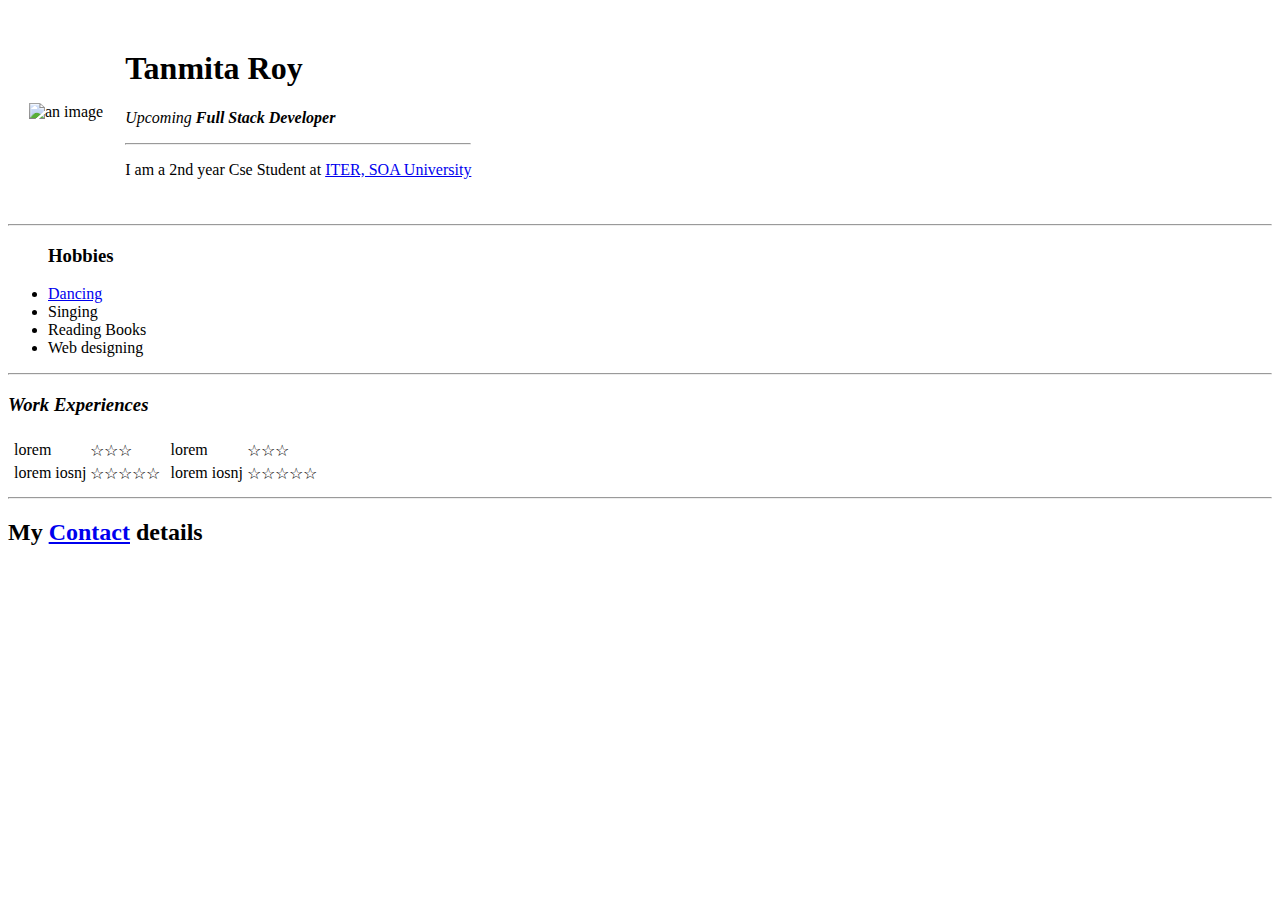
==== index.html @ fc180461 "Update index.html" ====
<!DOCTYPE html>
<html lang="en" dir="ltr">

<head>
  <meta charset="utf-8">
  <title>💚My personal site💚</title>
</head>

<body>
  <table cellspacing="20px">
    <tr>
      <td><img src="C:\Users\tanmi\Desktop\web dev\New folder\HTML-personal site\whatsapp.jpeg" alt="an image" style="height:200px;"></td>
      <td>
        <h1>Tanmita Roy</h1>
        <p><em>Upcoming <strong>Full Stack Developer</strong></em></p>
        <hr>
        <p>I am a 2nd year Cse Student at <a href="https://www.soa.ac.in/iter">ITER, SOA University</a> </p>
      </td>
    </tr>
  </table>
  <hr>
  <ul>
    <h3><strong>Hobbies</strong></h3>
    <li> <a href="https://www.youtube.com/watch?v=CuklIb9d3fI">Dancing</a></li>
    <li>Singing</li>
    <li>Reading Books</li>
    <li>Web designing</li>
  </ul>
  <hr>
  <h3><em>Work Experiences</em></h3>
  <table>
    <tr>
      <td>
        <table>
          <tr>
            <td>lorem</td>
            <td> ☆☆☆</td>
          </tr>
          <tr>
            <td>lorem iosnj</td>
            <td> ☆☆☆☆☆</td>
          </tr>
        </table>
      </td>


      <td>
        <table>
          <tr>
            <td>lorem</td>
            <td> ☆☆☆</td>
          </tr>
          <tr>
            <td>lorem iosnj </td>
            <td> ☆☆☆☆☆</td>
          </tr>
        </table>
      </td>
    </tr>
  </table>
  <hr>

  <h2>My <a href="C:\Users\tanmi\Desktop\web dev\New folder\HTML-personal site\contact.html target="_blank">Contact</a> details</h2>
</body>

</html>
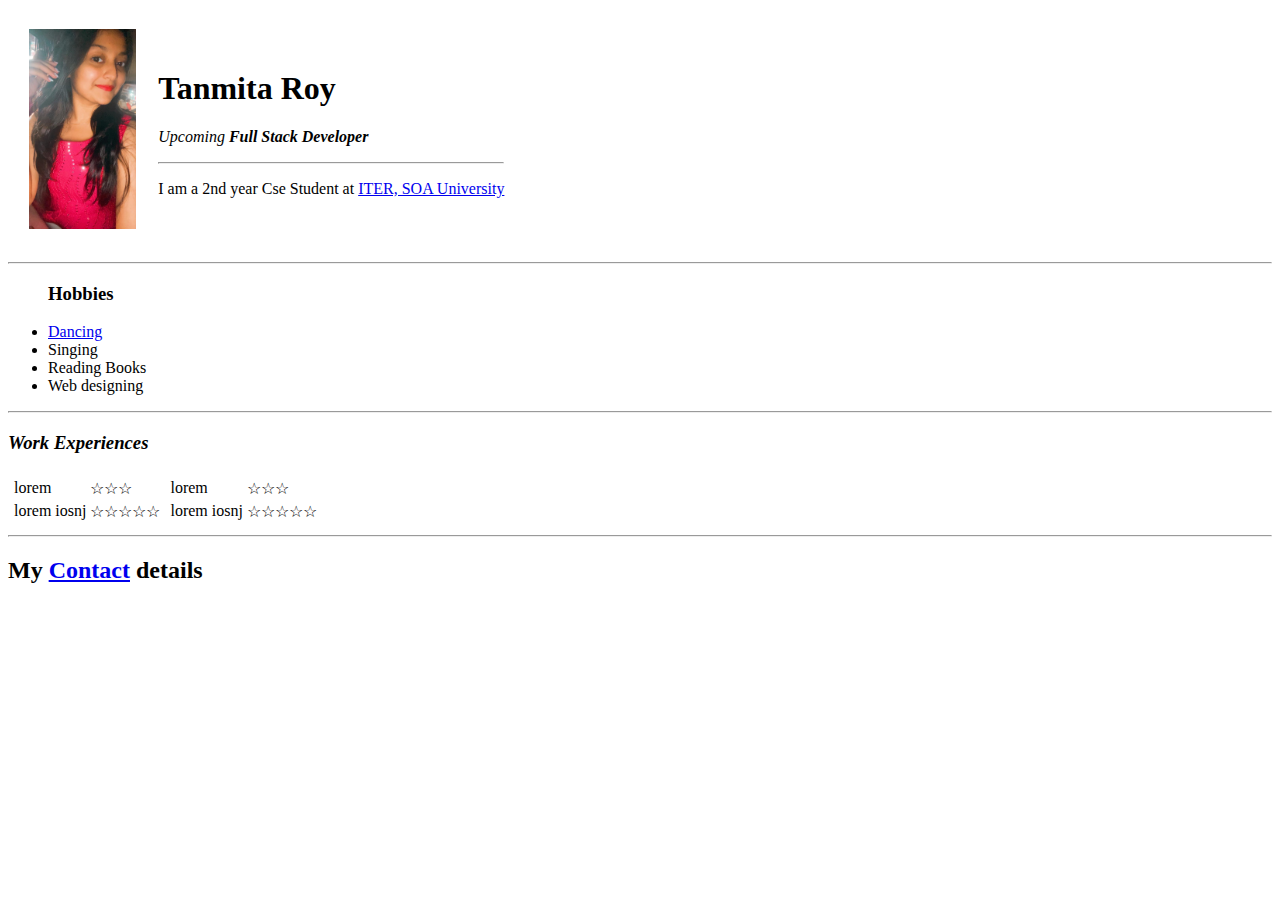
==== commit 50c30fd0: "Update index.html" ====
--- a/index.html
+++ b/index.html
@@ -5,11 +5,11 @@
   <meta charset="utf-8">
   <title>💚My personal site💚</title>
 </head>
-
+<link rel="stylesheet" href="style.css">
 <body>
   <table cellspacing="20px">
     <tr>
-      <td><img src="C:\Users\tanmi\Desktop\web dev\New folder\HTML-personal site\whatsapp.jpeg" alt="an image" style="height:200px;"></td>
+      <td><img src="whatsapp.jpeg" alt="an image" style="height:200px;"></td>
       <td>
         <h1>Tanmita Roy</h1>
         <p><em>Upcoming <strong>Full Stack Developer</strong></em></p>
@@ -60,7 +60,7 @@
   </table>
   <hr>
 
-  <h2>My <a href="C:\Users\tanmi\Desktop\web dev\New folder\HTML-personal site\contact.html target="_blank">Contact</a> details</h2>
+  <h2>My <a href="contact.html" target="_blank">Contact</a> details</h2>
 </body>
 
 </html>
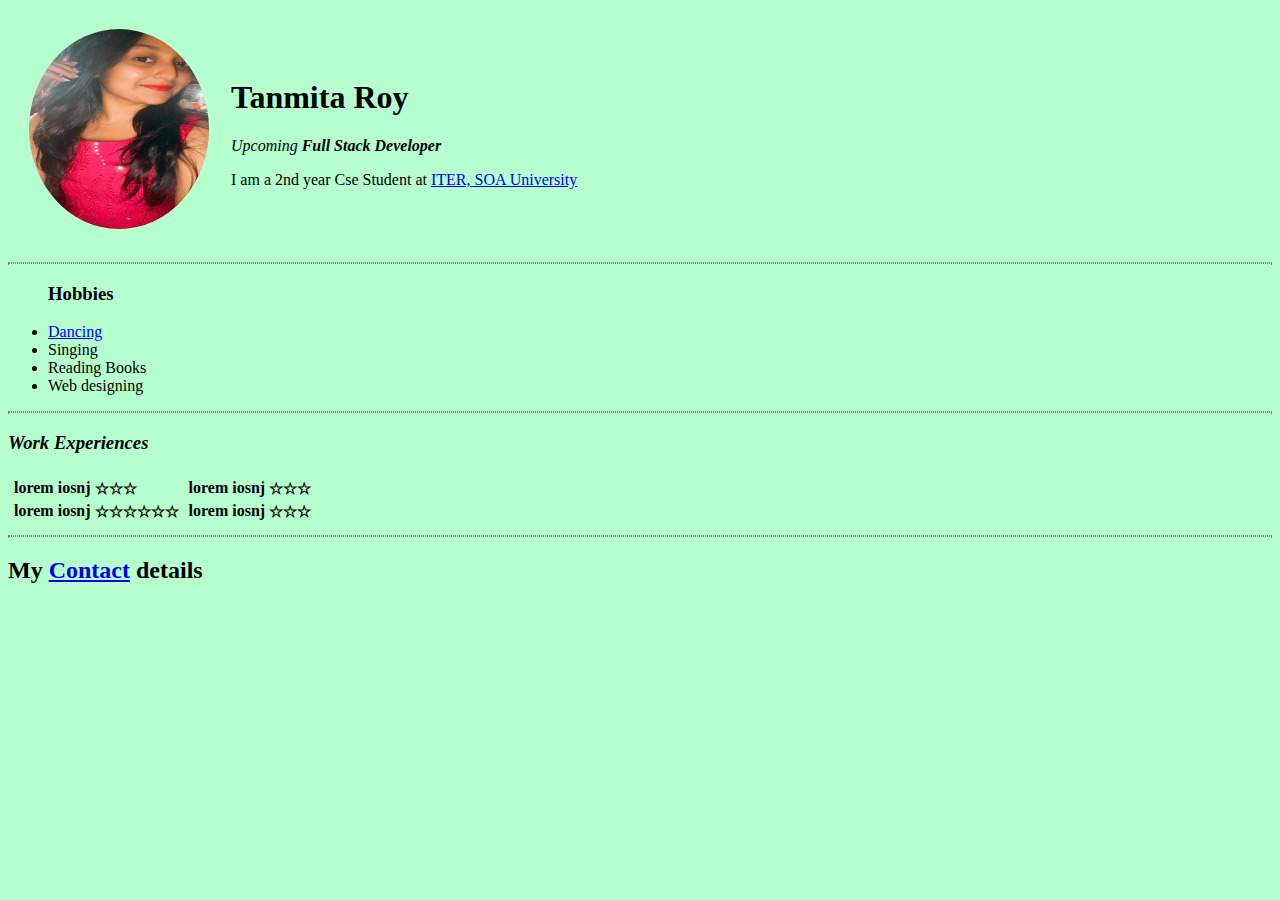
==== commit dbb8ac15: "Update index.html" ====
--- a/index.html
+++ b/index.html
@@ -9,11 +9,11 @@
 <body>
   <table cellspacing="20px">
     <tr>
-      <td><img src="whatsapp.jpeg" alt="an image" style="height:200px;"></td>
+      <td><img src="whatsapp.jpeg" alt="an image" style="height:200px; border-radius:100%; width: 180px;"></td>
       <td>
         <h1>Tanmita Roy</h1>
         <p><em>Upcoming <strong>Full Stack Developer</strong></em></p>
-        <hr>
+
         <p>I am a 2nd year Cse Student at <a href="https://www.soa.ac.in/iter">ITER, SOA University</a> </p>
       </td>
     </tr>
@@ -29,16 +29,16 @@
   <hr>
   <h3><em>Work Experiences</em></h3>
   <table>
-    <tr>
+    <tr >
       <td>
         <table>
-          <tr>
-            <td>lorem</td>
-            <td> ☆☆☆</td>
+          <tr >
+            <td class="t"><b>lorem iosnj</b></td>
+            <td class="t"> <b>☆☆☆</b></td>
           </tr>
           <tr>
-            <td>lorem iosnj</td>
-            <td> ☆☆☆☆☆</td>
+            <td class="t"><b>lorem iosnj</b></td>
+            <td class="t"> <b>☆☆☆☆☆☆</b></td>
           </tr>
         </table>
       </td>
@@ -47,12 +47,12 @@
       <td>
         <table>
           <tr>
-            <td>lorem</td>
-            <td> ☆☆☆</td>
+            <td id="t"><b>lorem iosnj</b></td>
+            <td id="t"><b>☆☆☆</b></td>
           </tr>
           <tr>
-            <td>lorem iosnj </td>
-            <td> ☆☆☆☆☆</td>
+            <td id="t"><b>lorem iosnj</b> </td>
+            <td id="t"> <b>☆☆☆</b></td>
           </tr>
         </table>
       </td>
--- a/style.css
+++ b/style.css
@@ -0,0 +1,6 @@
+body{
+  background-color: #B6FFCE;
+}
+hr{
+  border-style:dotted;
+}
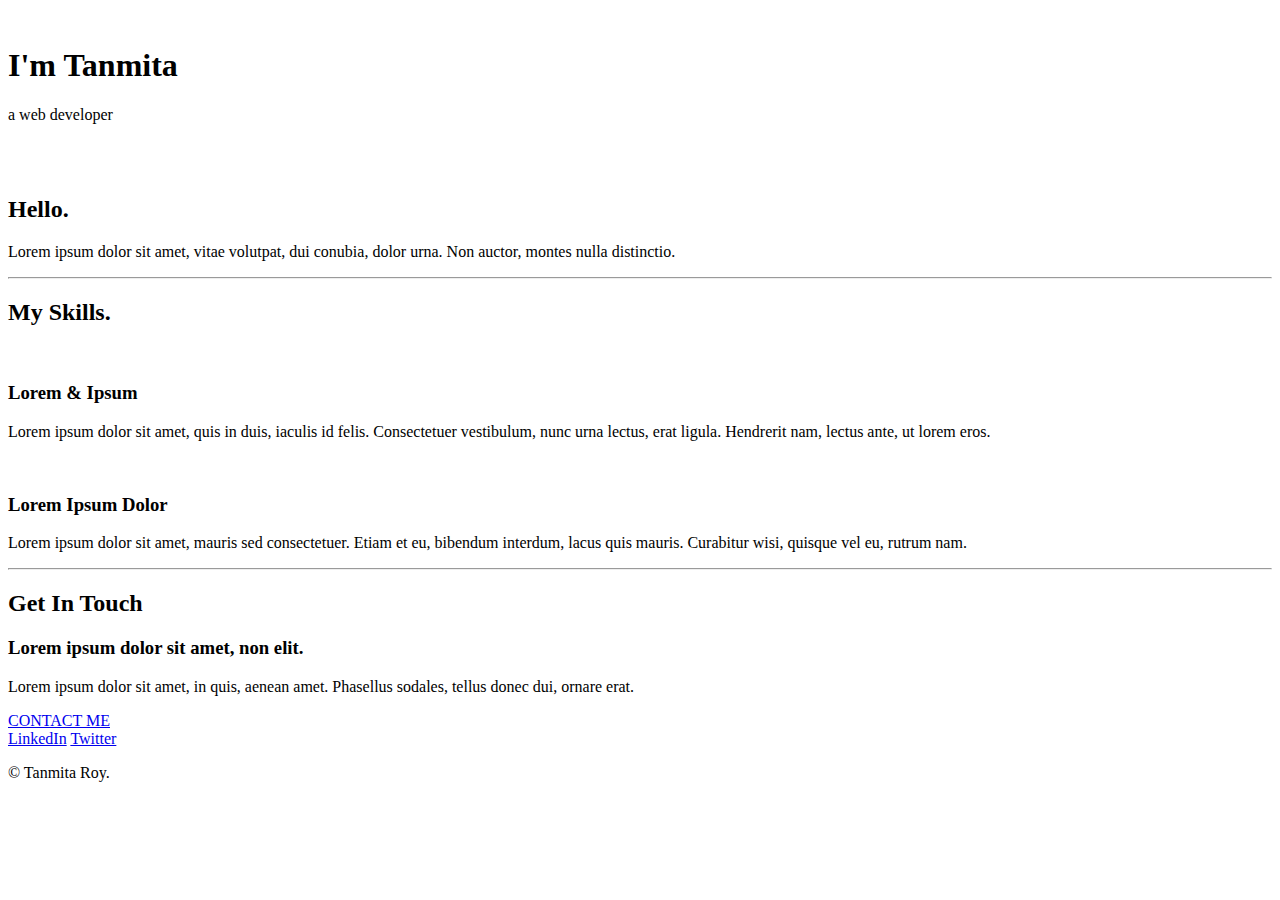
==== commit 482413ef: "Update index.html" ====
--- a/index.html
+++ b/index.html
@@ -1,66 +1,53 @@
 <!DOCTYPE html>
 <html lang="en" dir="ltr">
-
-<head>
-  <meta charset="utf-8">
-  <title>💚My personal site💚</title>
-</head>
-<link rel="stylesheet" href="style.css">
-<body>
-  <table cellspacing="20px">
-    <tr>
-      <td><img src="whatsapp.jpeg" alt="an image" style="height:200px; border-radius:100%; width: 180px;"></td>
-      <td>
-        <h1>Tanmita Roy</h1>
-        <p><em>Upcoming <strong>Full Stack Developer</strong></em></p>
-
-        <p>I am a 2nd year Cse Student at <a href="https://www.soa.ac.in/iter">ITER, SOA University</a> </p>
-      </td>
-    </tr>
-  </table>
-  <hr>
-  <ul>
-    <h3><strong>Hobbies</strong></h3>
-    <li> <a href="https://www.youtube.com/watch?v=CuklIb9d3fI">Dancing</a></li>
-    <li>Singing</li>
-    <li>Reading Books</li>
-    <li>Web designing</li>
-  </ul>
-  <hr>
-  <h3><em>Work Experiences</em></h3>
-  <table>
-    <tr >
-      <td>
-        <table>
-          <tr >
-            <td class="t"><b>lorem iosnj</b></td>
-            <td class="t"> <b>☆☆☆</b></td>
-          </tr>
-          <tr>
-            <td class="t"><b>lorem iosnj</b></td>
-            <td class="t"> <b>☆☆☆☆☆☆</b></td>
-          </tr>
-        </table>
-      </td>
+  <head>
+    <meta charset="utf-8">
+    <title>Tanmita Roy</title>
+    <link rel="stylesheet" href="styles.css">
+    <link rel="icon" href="favicon.ico">
+  </head>
+  <body>
+    <div class="top">
+      <img src="images\cloud.png" alt="" class="top-cloud">
+      <h1><span>I'm Tanmita</span></h1>
+      <p>a web developer</p>
+        <img src="images\cloud.png" alt="" class="bottom-cloud">
+          <img src="images\mountain.png" alt="">
+    </div>
+    <div class="middle-container">
+      <div class="profile">
+        <img src="images\android-chrome-192x192.png" alt="" style="border-radius:200%;">
+        <h2>Hello.</h2>
+        <p>Lorem ipsum dolor sit amet, vitae volutpat, dui conubia, dolor urna. Non auctor, montes nulla distinctio.</p>
+      </div>
+      <hr>
+      <div class="skills">
+        <h2>My Skills.</h2>
+        <div class="skill-row">
+          <img class="comp" src="images\computer.png" alt="" style="border-radius:100%;">
+          <h3>Lorem & Ipsum</h3>
+          <p>Lorem ipsum dolor sit amet, quis in duis, iaculis id felis. Consectetuer vestibulum, nunc urna lectus, erat ligula. Hendrerit nam, lectus ante, ut lorem eros.</p>
+        </div>
+        <div class="skill-row">
+          <img class="chilli" src="images\chillies.png" alt="">
+          <h3>Lorem Ipsum Dolor</h3>
+          <p>Lorem ipsum dolor sit amet, mauris sed consectetuer. Etiam et eu, bibendum interdum, lacus quis mauris. Curabitur wisi, quisque vel eu, rutrum nam.</p>
+        </div>
+      </div>
+      <hr>
+      <div class="contact-me">
+        <h2>Get In Touch</h2>
+        <h3>Lorem ipsum dolor sit amet, non elit.</h3>
+        <p>Lorem ipsum dolor sit amet, in quis, aenean amet. Phasellus sodales, tellus donec dui, ornare erat.</p>
+        <a class="btn" href="mailto:tanmitaroy0112@gmail.com">CONTACT ME</a>
+      </div>
+    </div>
 
 
-      <td>
-        <table>
-          <tr>
-            <td id="t"><b>lorem iosnj</b></td>
-            <td id="t"><b>☆☆☆</b></td>
-          </tr>
-          <tr>
-            <td id="t"><b>lorem iosnj</b> </td>
-            <td id="t"> <b>☆☆☆</b></td>
-          </tr>
-        </table>
-      </td>
-    </tr>
-  </table>
-  <hr>
-
-  <h2>My <a href="contact.html" target="_blank">Contact</a> details</h2>
-</body>
-
+    <div class="bottom-container">
+      <a class="footer-link" href="https://www.linkedin.com/">LinkedIn</a>
+      <a class="footer-link" href="https://twitter.com/">Twitter</a>
+      <p>© Tanmita Roy.</p>
+    </div>
+  </body>
 </html>
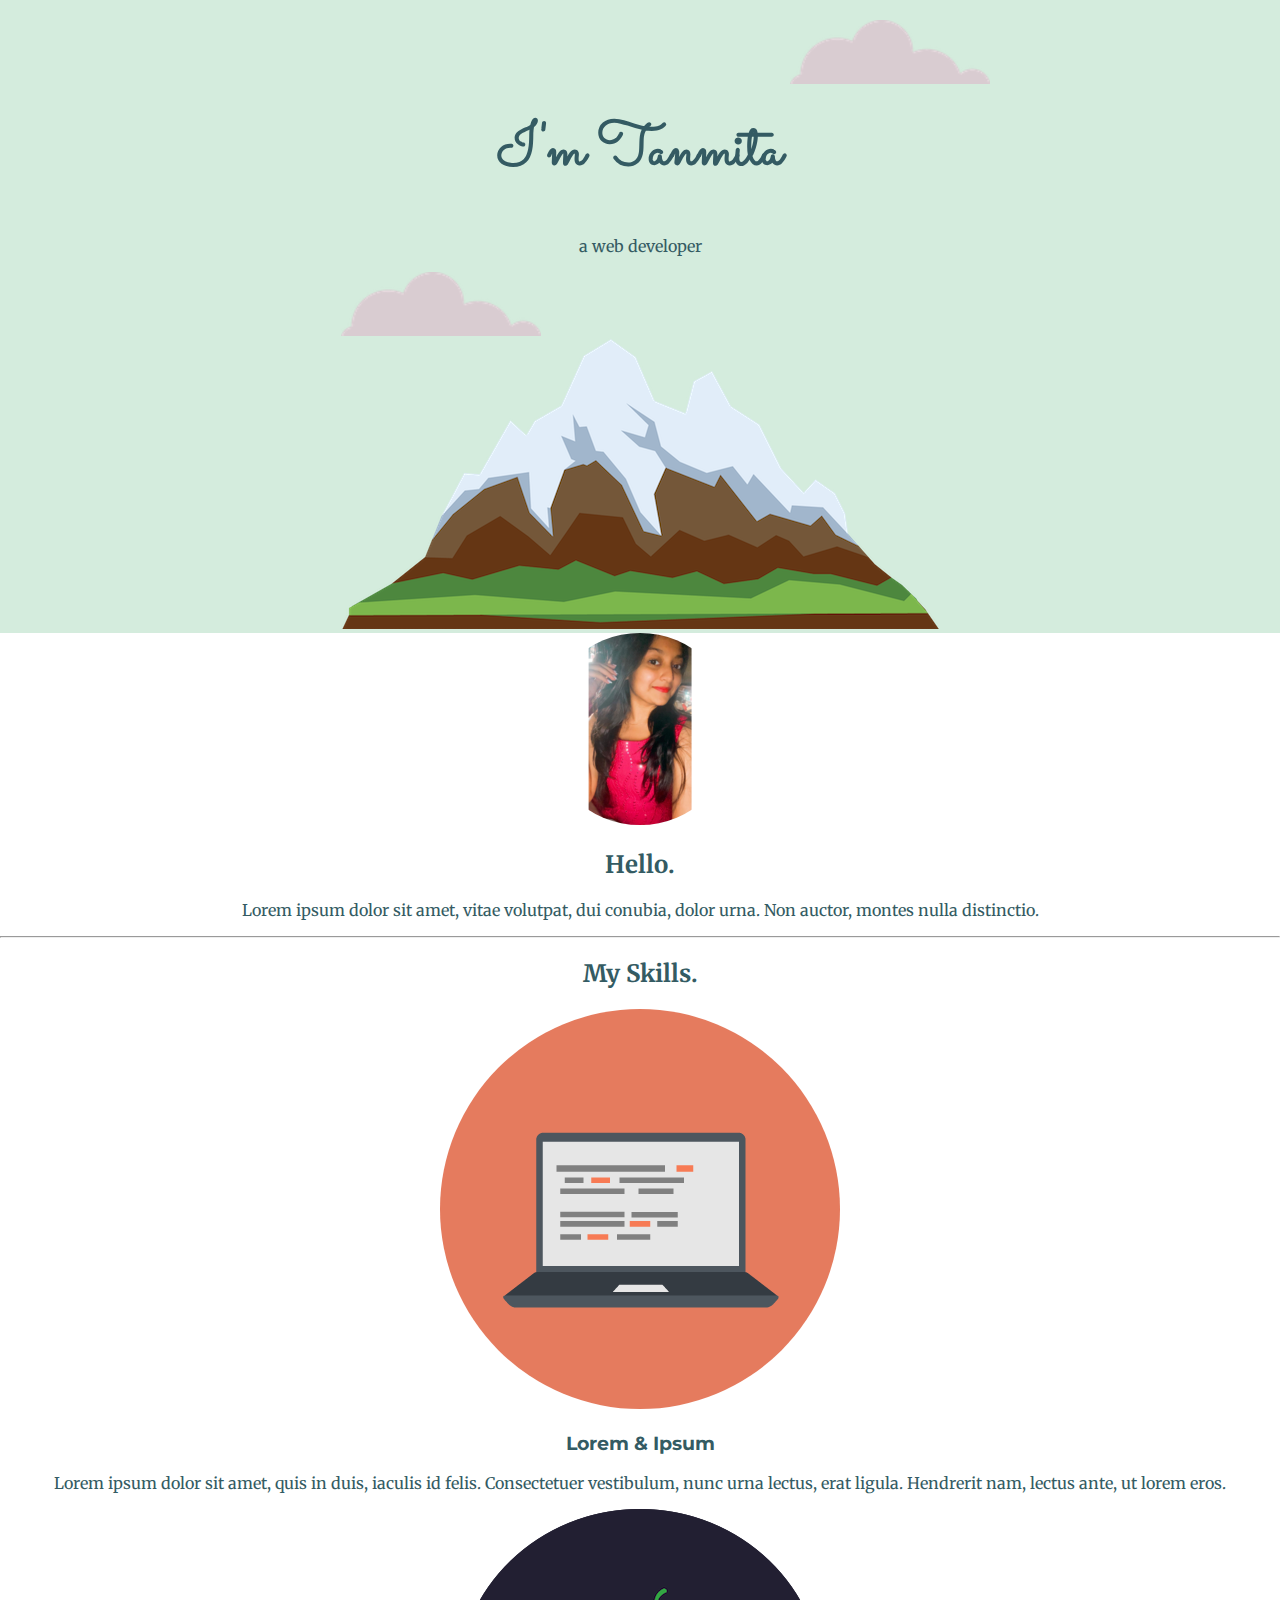
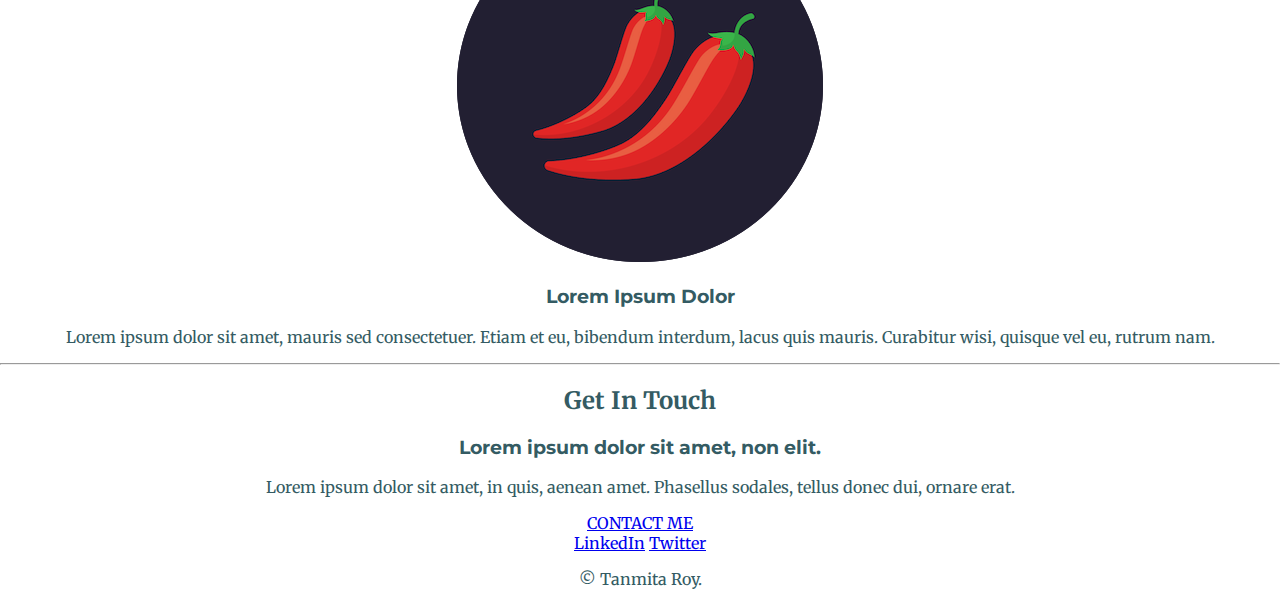
==== commit 93e0050e: "Update index.html" ====
--- a/index.html
+++ b/index.html
@@ -3,7 +3,7 @@
   <head>
     <meta charset="utf-8">
     <title>Tanmita Roy</title>
-    <link rel="stylesheet" href="styles.css">
+    <link rel="stylesheet" href="style.css">
     <link rel="icon" href="favicon.ico">
   </head>
   <body>
--- a/style.css
+++ b/style.css
@@ -0,0 +1,33 @@
+@import url('https://fonts.googleapis.com/css2?family=Merriweather:ital,wght@1,300&family=Montserrat:ital,wght@1,300&family=Sacramento&display=swap');
+body{
+  margin:0;
+  text-align: center;
+  font-family: 'Merriweather', serif;
+  color:#345B63;
+}
+.top{
+  background-color: #D4ECDD;
+  position:relative;
+}
+h1{
+  margin-top:0;
+font-family: 'Sacramento', cursive;
+font-size: 60px;
+}
+h3{
+  font-family: 'Montserrat', sans-serif;
+
+}
+.bottom-cloud{
+position:absolute;
+  width:200px;
+  margin-right: 300px;
+}
+
+.top-cloud{
+  margin:20px 0px 20px 500px ;
+  width:200px;
+}
+.comp {
+  border-radius: 80%;
+}
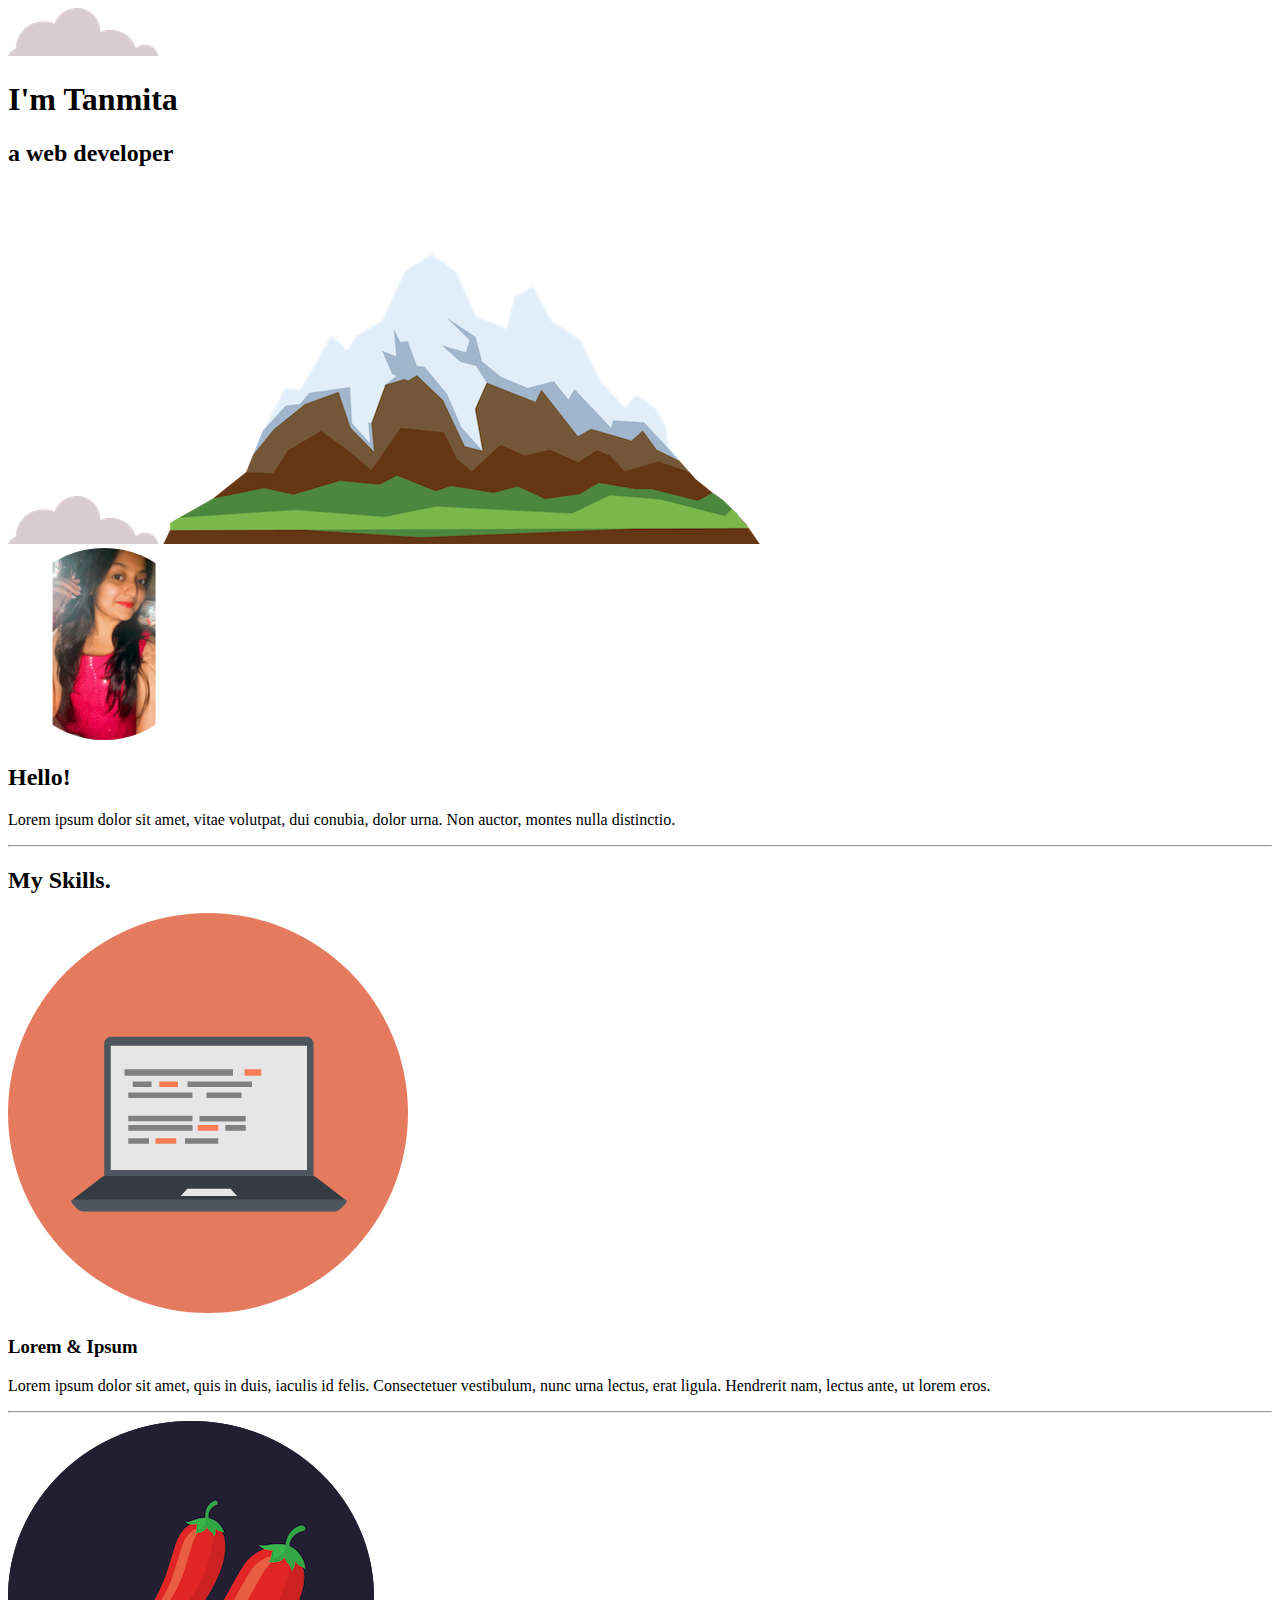
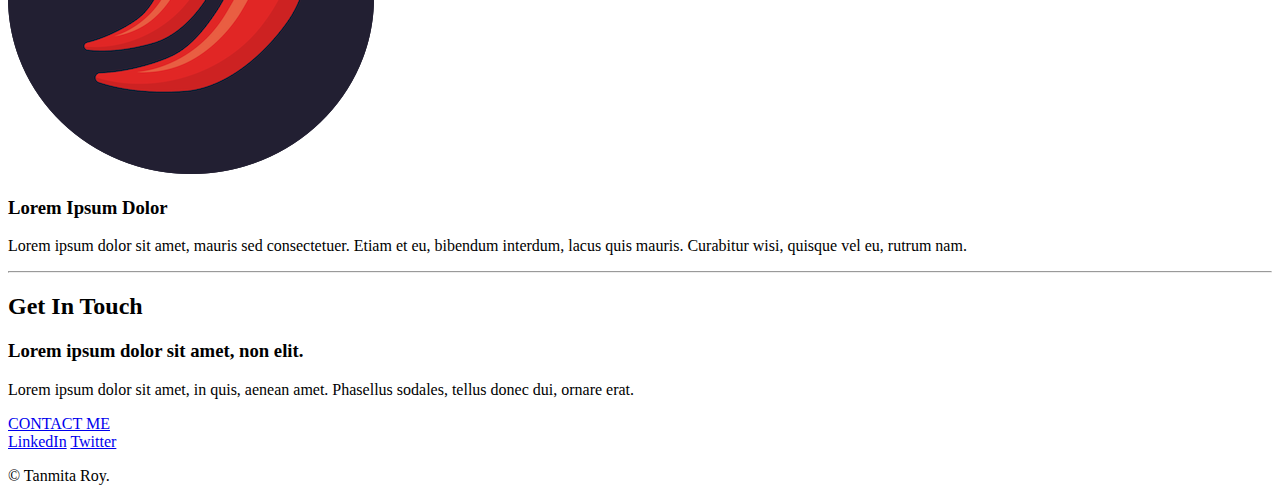
==== commit 629de7db: "Update index.html" ====
--- a/index.html
+++ b/index.html
@@ -1,53 +1,58 @@
 <!DOCTYPE html>
 <html lang="en" dir="ltr">
-  <head>
-    <meta charset="utf-8">
-    <title>Tanmita Roy</title>
-    <link rel="stylesheet" href="style.css">
-    <link rel="icon" href="favicon.ico">
-  </head>
-  <body>
-    <div class="top">
-      <img src="images\cloud.png" alt="" class="top-cloud">
-      <h1><span>I'm Tanmita</span></h1>
-      <p>a web developer</p>
-        <img src="images\cloud.png" alt="" class="bottom-cloud">
-          <img src="images\mountain.png" alt="">
+
+<head>
+  <meta charset="utf-8">
+  <title>Tanmita Roy</title>
+  <link rel="stylesheet" href="styles.css">
+  <link rel="icon" href="favicon.ico">
+</head>
+
+<body>
+  <div class="top">
+    <img src="images\cloud.png" alt="" class="top-cloud">
+    <h1><span>I'm Tanmita</span></h1>
+    <h2>a web developer</h2>
+    <img src="images\cloud.png" alt="" class="bottom-cloud">
+    <img src="images\mountain.png" alt="">
+  </div>
+  <div class="middle-container">
+    <div class="profile">
+      <img src="images\android-chrome-192x192.png" alt="" style="border-radius:200%;" >
+      <h2>Hello!</h2>
+      <p>Lorem ipsum dolor sit amet, vitae volutpat, dui conubia, dolor urna. Non auctor, montes nulla distinctio.</p>
     </div>
-    <div class="middle-container">
-      <div class="profile">
-        <img src="images\android-chrome-192x192.png" alt="" style="border-radius:200%;">
-        <h2>Hello.</h2>
-        <p>Lorem ipsum dolor sit amet, vitae volutpat, dui conubia, dolor urna. Non auctor, montes nulla distinctio.</p>
+    <hr>
+    <div class="skills">
+      <h2>My Skills.</h2>
+      <div class="skill-row">
+        <img class="comp-img" src="images\computer.png" alt="" style="border-radius:100%;">
+        <h3>Lorem & Ipsum</h3>
+        <p>Lorem ipsum dolor sit amet, quis in duis, iaculis id felis. Consectetuer vestibulum, nunc urna lectus, erat ligula. Hendrerit nam, lectus ante, ut lorem eros.</p>
       </div>
       <hr>
-      <div class="skills">
-        <h2>My Skills.</h2>
-        <div class="skill-row">
-          <img class="comp" src="images\computer.png" alt="" style="border-radius:100%;">
-          <h3>Lorem & Ipsum</h3>
-          <p>Lorem ipsum dolor sit amet, quis in duis, iaculis id felis. Consectetuer vestibulum, nunc urna lectus, erat ligula. Hendrerit nam, lectus ante, ut lorem eros.</p>
-        </div>
-        <div class="skill-row">
-          <img class="chilli" src="images\chillies.png" alt="">
-          <h3>Lorem Ipsum Dolor</h3>
-          <p>Lorem ipsum dolor sit amet, mauris sed consectetuer. Etiam et eu, bibendum interdum, lacus quis mauris. Curabitur wisi, quisque vel eu, rutrum nam.</p>
-        </div>
+      <div class="skill-row">
+        <img class="chilli-img" src="images\chillies.png" alt="">
+        <h3>Lorem Ipsum Dolor</h3>
+        <p>Lorem ipsum dolor sit amet, mauris sed consectetuer. Etiam et eu, bibendum interdum, lacus quis mauris. Curabitur wisi, quisque vel eu, rutrum nam.</p>
       </div>
-      <hr>
-      <div class="contact-me">
-        <h2>Get In Touch</h2>
-        <h3>Lorem ipsum dolor sit amet, non elit.</h3>
-        <p>Lorem ipsum dolor sit amet, in quis, aenean amet. Phasellus sodales, tellus donec dui, ornare erat.</p>
-        <a class="btn" href="mailto:tanmitaroy0112@gmail.com">CONTACT ME</a>
-      </div>
+
     </div>
+    <hr>
+    <div class="contact-me">
+      <h2>Get In Touch</h2>
+      <h3>Lorem ipsum dolor sit amet, non elit.</h3>
+      <p class="gh">Lorem ipsum dolor sit amet, in quis, aenean amet. Phasellus sodales, tellus donec dui, ornare erat.</p>
+      <a class="btn" href="mailto:tanmitaroy0112@gmail.com">CONTACT ME</a>
+    </div>
+  </div>
 
 
-    <div class="bottom-container">
-      <a class="footer-link" href="https://www.linkedin.com/">LinkedIn</a>
-      <a class="footer-link" href="https://twitter.com/">Twitter</a>
-      <p>© Tanmita Roy.</p>
-    </div>
-  </body>
+  <div class="bottom-container">
+    <a class="footer-link" href="https://www.linkedin.com/">LinkedIn</a>
+    <a class="footer-link" href="https://twitter.com/">Twitter</a>
+    <p class="m">© Tanmita Roy.</p>
+  </div>
+</body>
+
 </html>
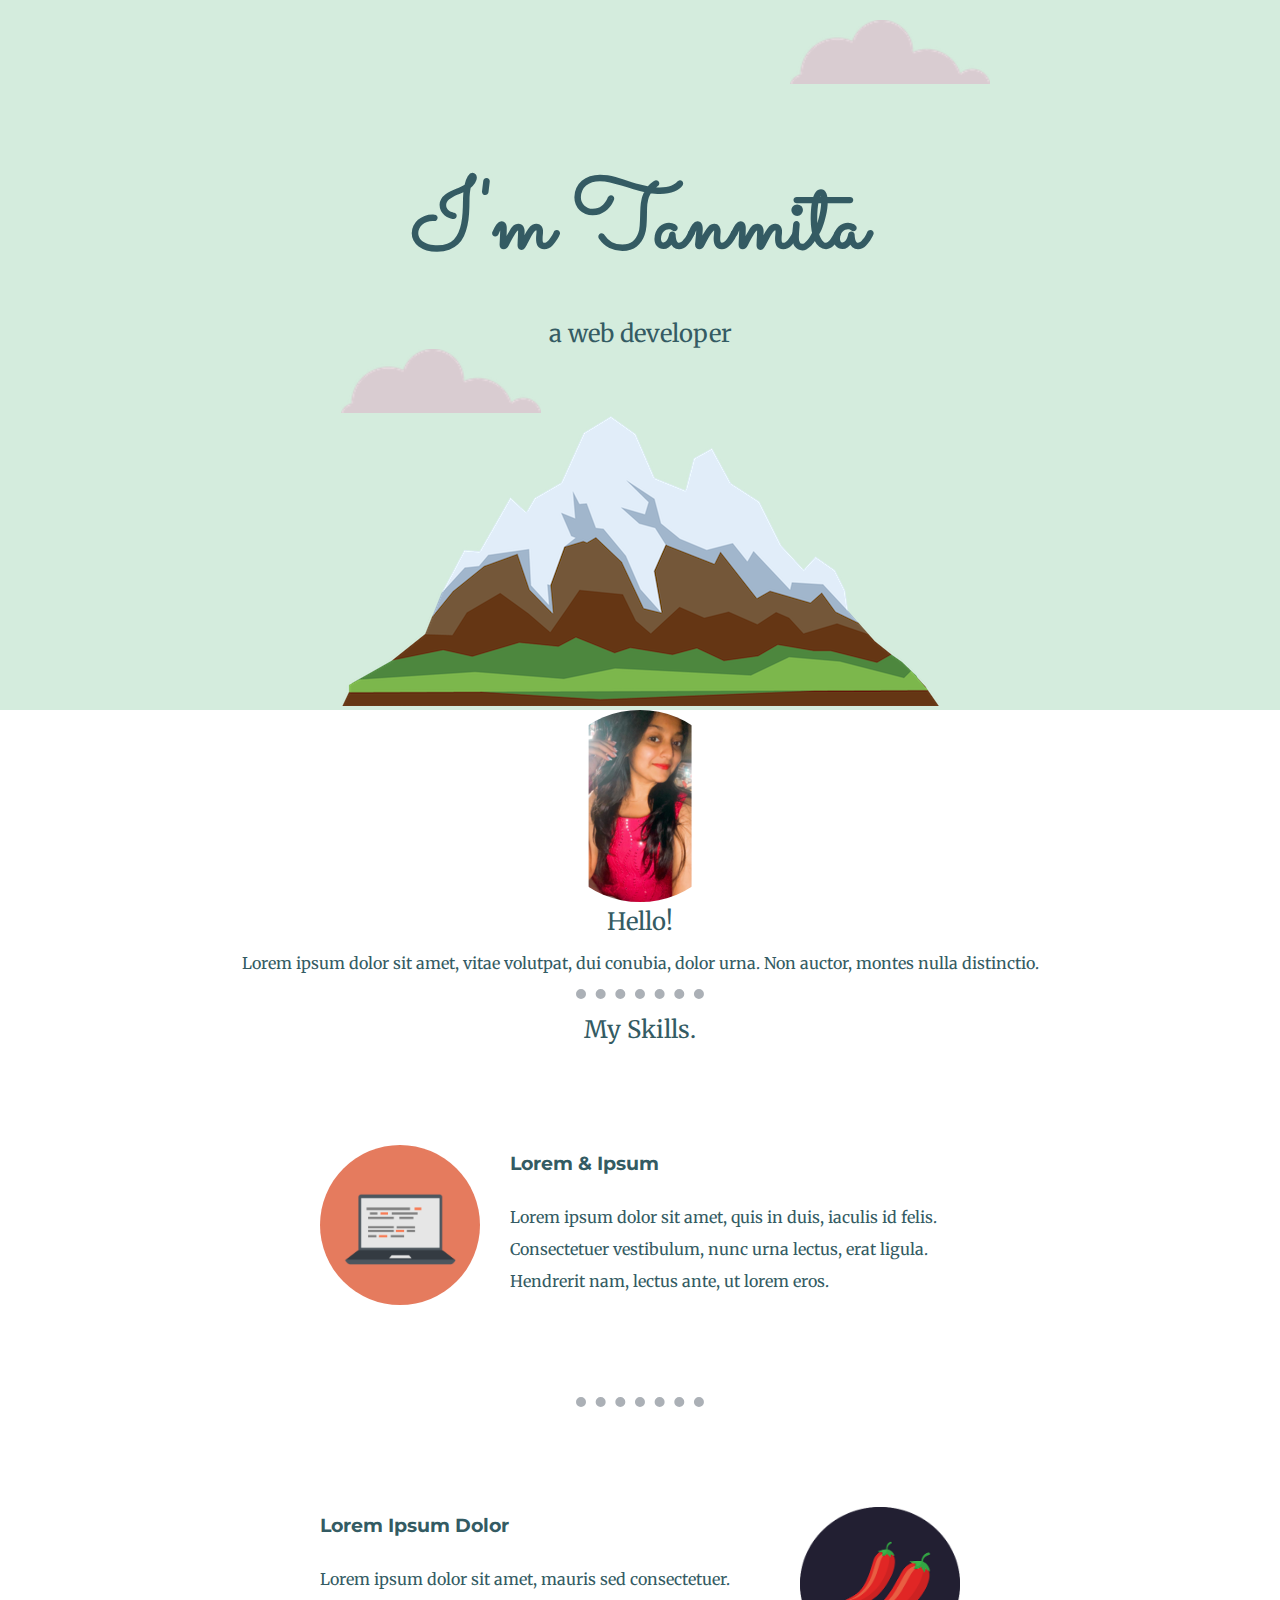
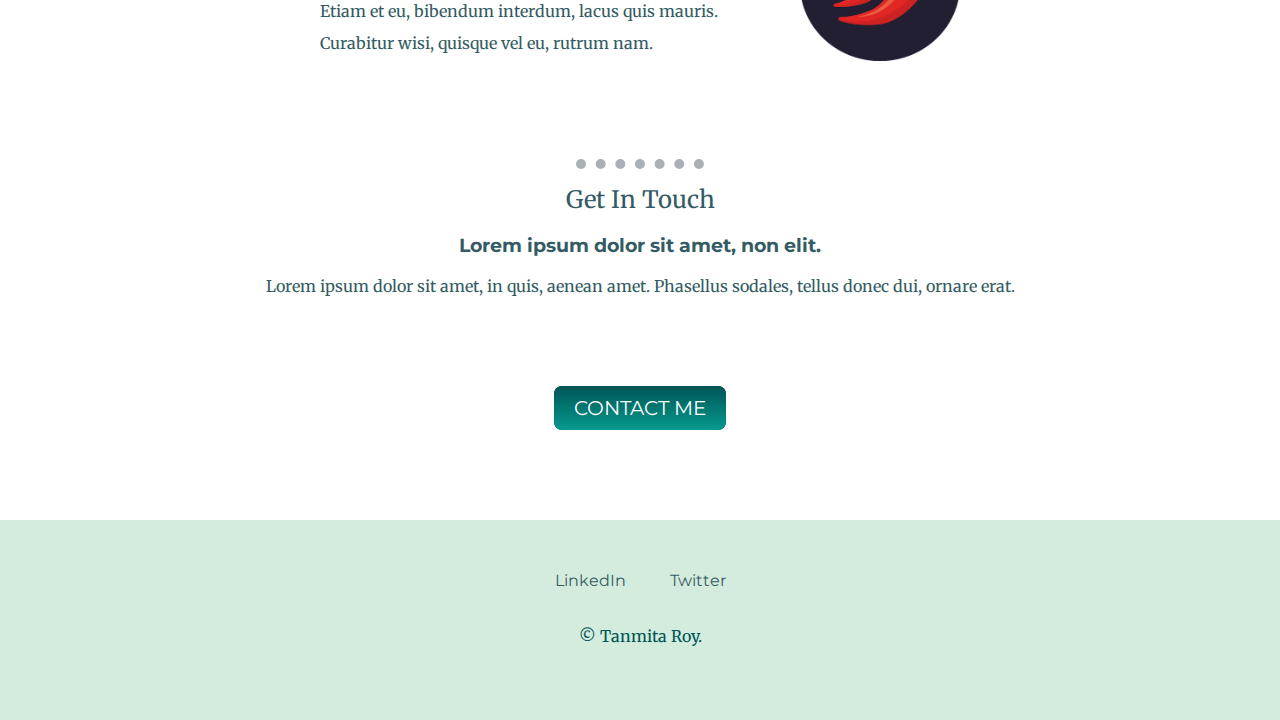
==== commit d11fb997: "Update index.html" ====
--- a/index.html
+++ b/index.html
@@ -4,7 +4,7 @@
 <head>
   <meta charset="utf-8">
   <title>Tanmita Roy</title>
-  <link rel="stylesheet" href="styles.css">
+  <link rel="stylesheet" href="style.css">
   <link rel="icon" href="favicon.ico">
 </head>
 
--- a/style.css
+++ b/style.css
@@ -0,0 +1,111 @@
+@import url('https://fonts.googleapis.com/css2?family=Merriweather:ital,wght@1,300&family=Montserrat:ital,wght@1,300&family=Sacramento&display=swap');
+body{
+  margin:0;
+  text-align: center;
+  font-family: 'Merriweather', serif;
+  color:#345B63;
+}
+.top{
+  background-color: #D4ECDD;
+  position:relative;
+}
+h1{
+  margin:50px auto 20px auto;
+font-family: 'Sacramento', cursive;
+font-size: 6rem;
+
+}
+h2{
+  margin:0 auto 0 auto;
+  font-size: 1.5rem;
+  font-weight: normal;
+}
+h3{
+  font-family: 'Montserrat', sans-serif;
+
+}
+.bottom-cloud{
+position:absolute;
+  width:200px;
+  margin-right: 300px;
+}
+
+.top-cloud{
+  margin:20px 0px 20px 500px ;
+  width:200px;
+}
+.comp-img {
+width:25%;
+float:left;
+display: inline-block;
+margin-right: 30px;
+}
+.chilli-img{
+  width:25%;
+  float:right;
+  display: inline-block;
+  margin-left: 30px;
+}
+hr{
+border-top: 10px;
+border-style:dotted none none none;
+width: 10%;
+border-color:#112031;
+opacity: 35%;
+margin-bottom: 15px;
+}
+.skill-row{
+  width:50%;
+margin: 100px auto 100px auto;
+text-align: left;
+line-height: 2;
+}
+.btn {
+  background: #005555;
+  background-image: -webkit-linear-gradient(top, #005555, #069A8E);
+  background-image: -moz-linear-gradient(top, #005555, #069A8E);
+  background-image: -ms-linear-gradient(top, #005555, #069A8E);
+  background-image: -o-linear-gradient(top, #005555, #069A8E);
+  background-image: linear-gradient(to bottom, #005555, #069A8E);
+  -webkit-border-radius: 8;
+  -moz-border-radius: 8;
+  border-radius: 8px;
+  font-family: 'Montserrat', sans-serif;
+  color: #ffffff;
+  font-size: 20px;
+  padding: 10px 20px 10px 20px;
+  text-decoration: none;
+  margin: 80px auto 100px auto;
+}
+.gh{
+  margin-bottom: 100px;
+}
+.btn:hover {
+  background: #A1E3D8;
+  background-image: -webkit-linear-gradient(top, #A1E3D8, #43919B);
+  background-image: -moz-linear-gradient(top, #A1E3D8, #43919B);
+  background-image: -ms-linear-gradient(top, #A1E3D8, #43919B);
+  background-image: -o-linear-gradient(top, #A1E3D8, #43919B);
+  background-image: linear-gradient(to bottom, #A1E3D8, #43919B);
+  text-decoration: none;
+}
+.bottom-container{
+  background:#D4ECDD;
+padding:50px;
+margin-top: 100px;
+  height:100px;
+}
+a{
+  color: #345B63;
+  font-family: 'Montserrat', sans-serif;
+  margin: 10px 20px;
+  text-decoration: none;
+}
+a:hover{
+  color: #005555;
+}
+
+.m{
+  color:#005555;
+  padding: 20px 10px;
+}
